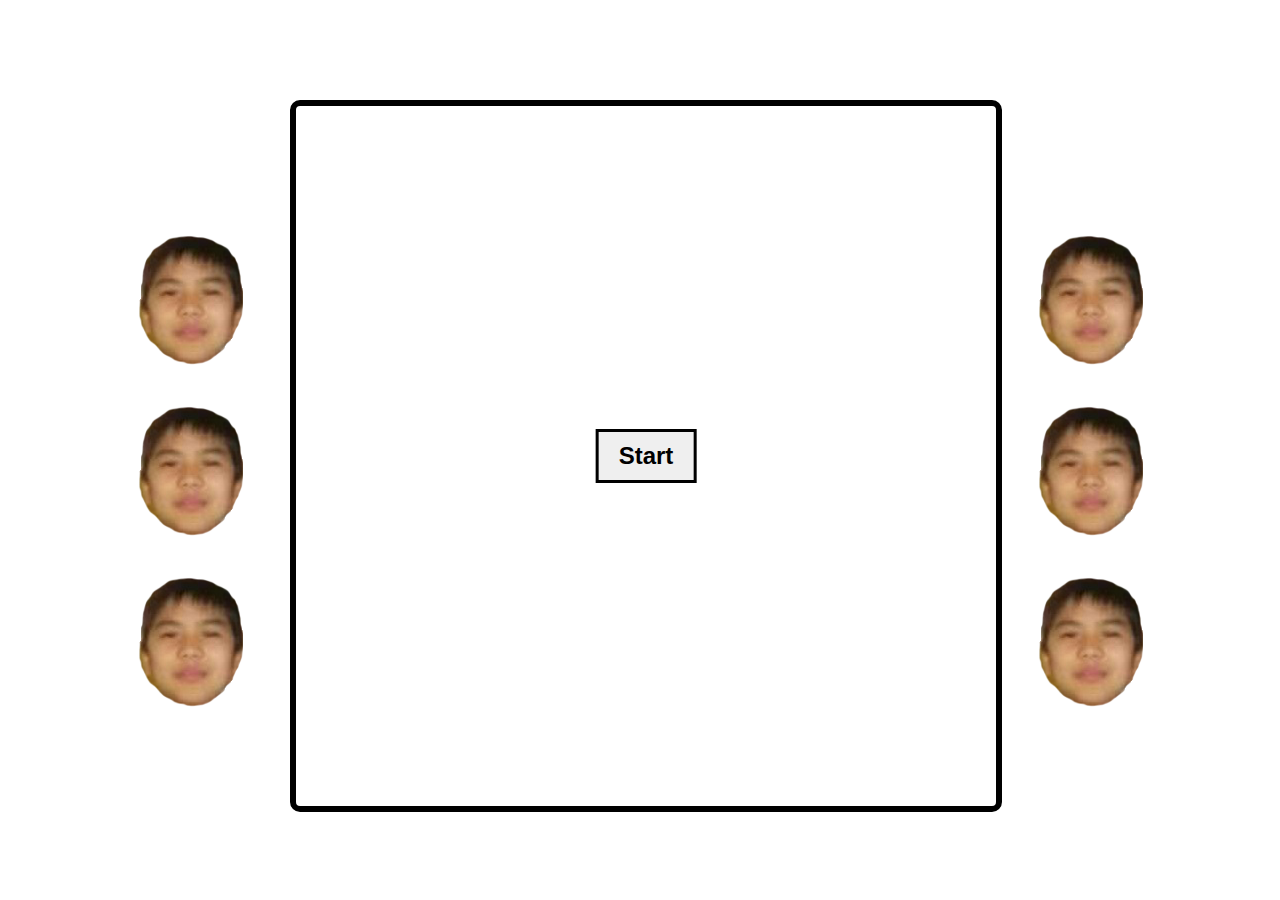
==== game.html @ 5fe51759 "first create" ====
<!DOCTYPE html>
<html lang="en">

<head>
    <meta charset="UTF-8">
    <meta name="viewport" content="width=device-width, initial-scale=1.0">
    <meta http-equiv="X-UA-Compatible" content="ie=edge">
    <title>Bobo</title>
    <link rel="stylesheet" href="css/game.css">
</head>

<body>
    <div id="left">
        <img src="src/bobo.png" class='shaking'>
        <img src="src/bobo.png" class='sizing'>
        <img src="src/bobo.png" class='rotating'>
    </div>
    <div id="middle">
        <div id="background">
            <button id="start">Start</button>
        </div>
    </div>
    <div id="right">
        <img src="src/bobo.png" class='shaking'>
        <img src="src/bobo.png" class='sizing'>
        <img src="src/bobo.png" class='rotating'>
    </div>
    <script src="js/game.js"> </script>
</body>

</html>
---- css/game.css ----
html,body{
    padding: 0;
    margin: 0;
    height: 100%;
    user-select: none;
}
body{
    display: flex;
    justify-content: center;
    align-items: center;
}
#left,#right{
    width: 200px;
    height: 700px;
    display: flex;
    justify-content: center;
    align-items: center;
    flex-direction: column;
}
#left img,#right img{
    margin-top: 40px;
}
#middle{
    width: 700px;
    height: 700px;
}
#background{
    width:700px;
    height: 700px;
    border:solid 6px black;
    border-radius: 10px;
    position: absolute;
}
#start{
    font-size: 24px;
    padding: 10px;
    padding-left: 20px;
    padding-right: 20px;
    position: relative;
    left:50%;
    top:50%;
    transform:translate(-50%,-50%);
    border: solid 3px black;
    font-weight: bolder;
    cursor: pointer;
}
.player{
    width:80px;
    height: 100px;
    position: absolute;
}
.dead{
    width:80px;
    height: 100px;
    position: absolute;
    transition: all 3s;
    width: 0;
    height: 0;
}
.food{
    width: 16px;
    height: 20px;
    border-radius: 50%;
    background: red;
    position: absolute;
    z-index: 2;
}
.talk{
    position: absolute;
    text-align:center;
    font-size: 24px;
    font-weight: bolder;
}
.shaking{
    animation: shaking 1s linear infinite;
}

.rotating{
    animation: rotating 1s linear infinite;
}
.sizing{
    animation: sizing 1s linear infinite;
}
.rotatingSized{
    animation: rotatingSized 1s linear infinite;
}
.shakingSized{
    animation: shakingSized 1s linear infinite;
}

@keyframes rotating{
    0%{
        transform:  rotate(0);
    }50%{
        transform:  rotate(180deg);
    }100%{
        transform:  rotate(360deg);
    }
}
@keyframes shaking{
    0%{
        transform:  rotate(0);
    }25%{
        transform:  rotate(90deg);
    }50%{
        transform:  rotate(0);
    }75%{
        transform:  rotate(-90deg);
    }100%{
        transform:  rotate(0);
    }
}
@keyframes rotatingSized{
    0%{
        transform:  rotate(0) scale(1);
    }50%{
        transform:  rotate(180deg) scale(1.6);
    }100%{
        transform:  rotate(360deg) scale(1);
    }
}
@keyframes shakingSized{
    0%{
        transform:  rotate(0) scale(1);
    }25%{
        transform:  rotate(90deg) scale(1.3);
    }50%{
        transform:  rotate(0) scale(1.6);
    }75%{
        transform:  rotate(-90deg) scale(1.3);
    }100%{
        transform:  rotate(0) scale(1);
    }
}
@keyframes sizing{
    0%{
        transform: scale(1);
    }50%{
        transform: scale(1.6);
    }100%{
        transform: scale(1);
    }
}
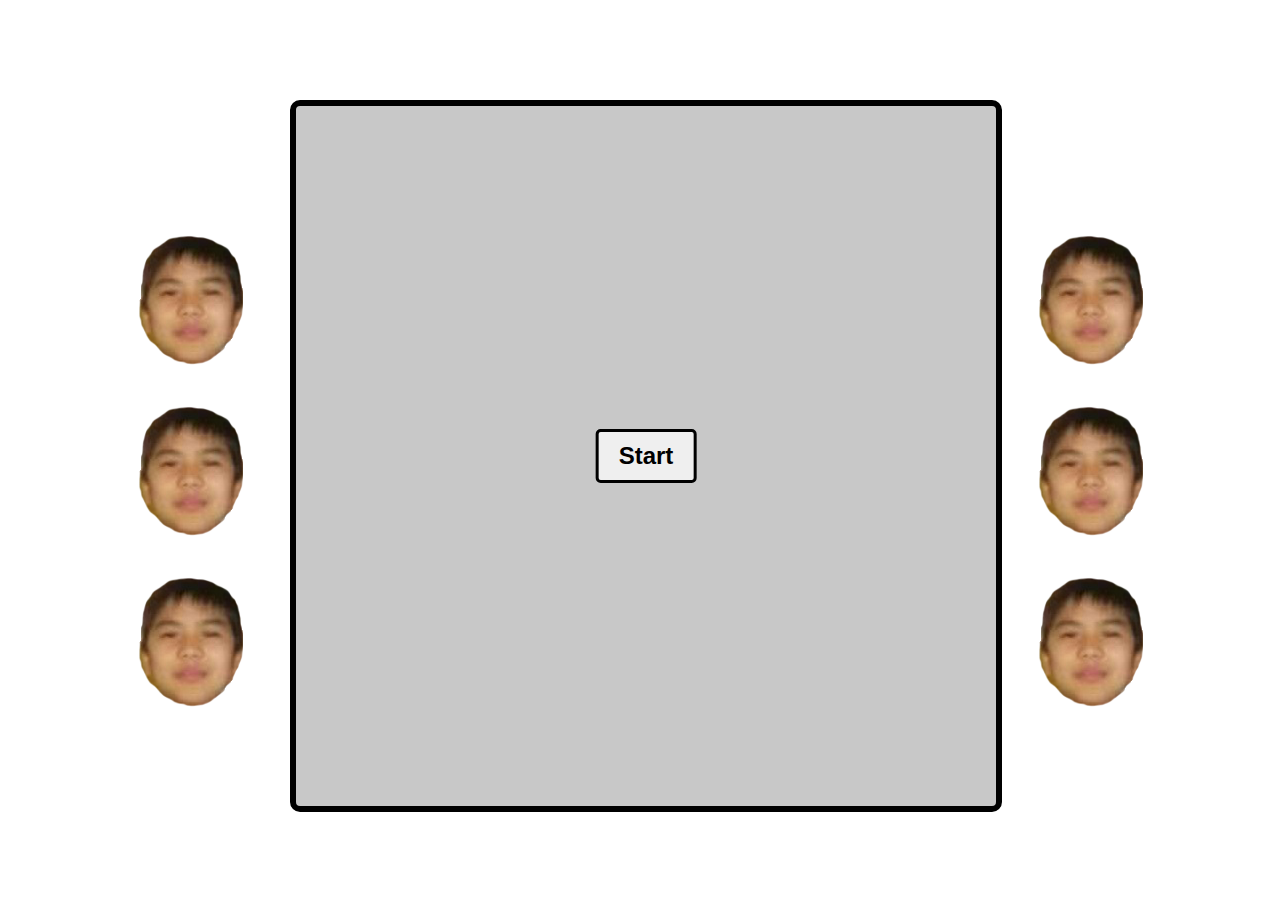
==== commit b4396327: "update" ====
--- a/game.html
+++ b/game.html
@@ -5,7 +5,7 @@
     <meta charset="UTF-8">
     <meta name="viewport" content="width=device-width, initial-scale=1.0">
     <meta http-equiv="X-UA-Compatible" content="ie=edge">
-    <title>Bobo</title>
+    <title>Pacman</title>
     <link rel="stylesheet" href="css/game.css">
 </head>
 
--- a/css/game.css
+++ b/css/game.css
@@ -30,6 +30,7 @@
     border:solid 6px black;
     border-radius: 10px;
     position: absolute;
+    background: rgb(200,200,200);
 }
 #start{
     font-size: 24px;
@@ -43,6 +44,8 @@
     border: solid 3px black;
     font-weight: bolder;
     cursor: pointer;
+    border-radius: 5px;
+    outline:none;
 }
 .player{
     width:80px;
